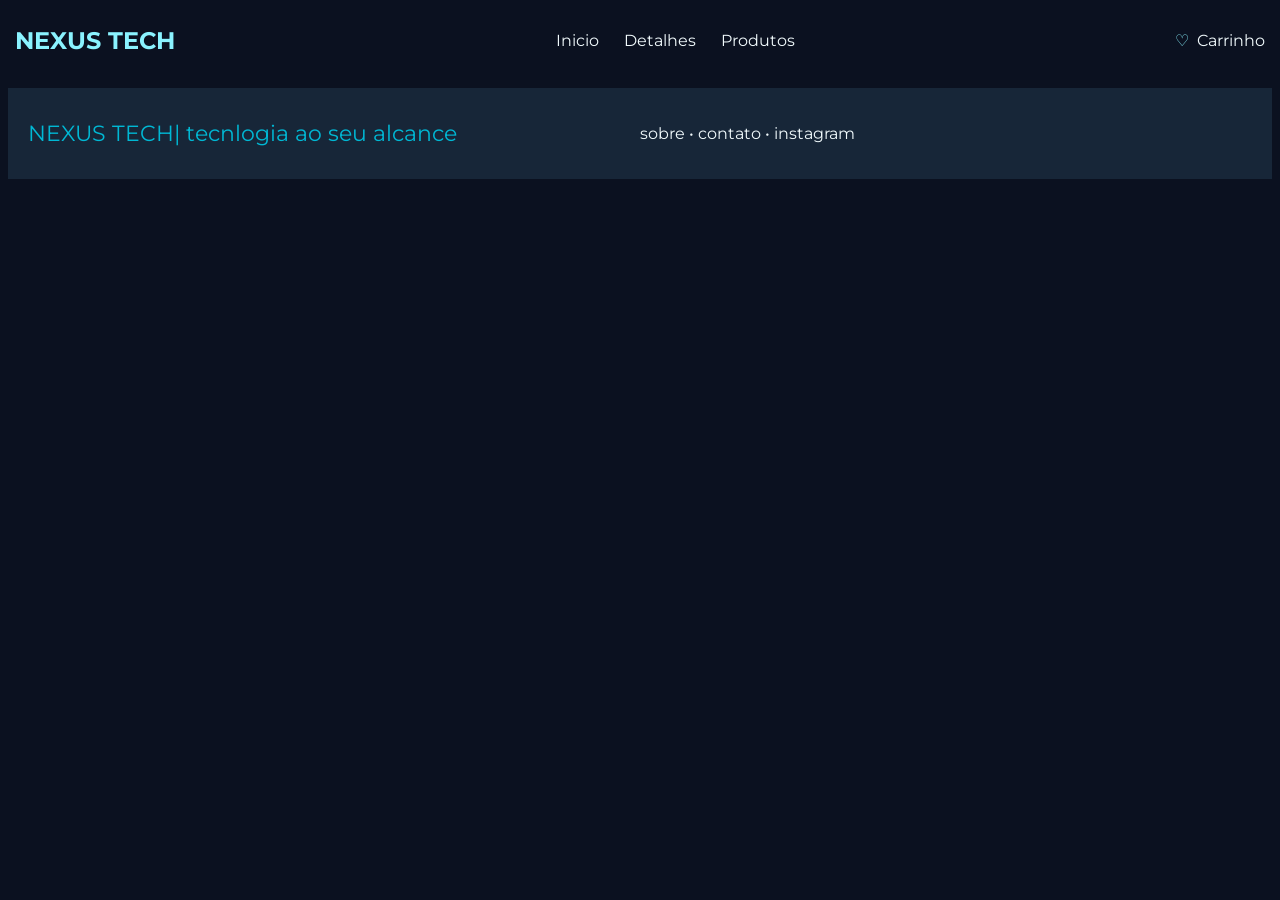
==== produtos.html @ 0dbe6b69 "vesrão_02.02" ====
<!DOCTYPE html>
<html lang="en">
<head>
    <meta charset="UTF-8">
    <meta name="viewport" content="width=device-width, initial-scale=1.0">
    <title>NEXUS TECH</title>
    <link rel="stylesheet" href="estilo.css">
    <link rel="icon" type="image/jpg" href="./imgs/icone.jpg">
</head>
<body>
    <header class="cabecalho" id="cabecalho">
        <h1 class = "logo">NEXUS TECH</h1>
        <nav class = "menu">
            <a href="index.html">Inicio</a>
            <a href="detalhes.html">Detalhes</a>
            <a href="produtos.html">Produtos</a>
        </nav>
        <div class = "carrinho">
            <span>&#9825</span>
            <a href="#">Carrinho</a>
        </div>
    </header>
    <footer class = "rodape">
        <div class = "footer-logo">
            <p>NEXUS TECH| tecnlogia ao seu alcance</p>
        </div>
        <div class = "footer-links">
            <p>sobre &bull; contato &bull; instagram</p>
        </div>
    </footer>
    <script src="js/script.js"></script>
</body>
</html>
---- estilo.css ----
@import url('https://fonts.googleapis.com/css2?family=Montserrat:wght@400;500;600;700&display=swap');
:root{
    --fundo: #0b1120;
    --cards: #172638;
    --claro: #00e5ff;
    --secundario: #00b8d4;
    --destaques: #8af3ff;
    --texto: #f1fafc;

}
/*CABEÇALHO*/
.cabecalho{
    position : fixed;
    top: 0;
    left:0;
    width: 100%;
    z-index: 1000;
    box-sizing: border-box;

    transition: all 0.8s ease;
    height: 80px;

    display: flex;
    justify-content: space-between;
    align-items: center;
    
    background-color: var(--fundo);
    padding: 20px 15px;
}
.cabecalho.reduzido {
    height: 55px;
    padding: 10px 40px;
}
.cabecalho.reduzido .logo {
    font-size: 18px;
}
.logo {
    color: var(--destaques);
    font-size: 24px;
}
.menu {
    display: flex;
    gap: 25px;
}
.menu a {
    color: var(--texto);
    text-decoration: none;
}
.menu a{
    color: var(--texto);
    transition: 0,5s ease;
    text-decoration: none;
}
.menu a:hover {
    background-color: var(--secundario);
    color: var(--fundo);
    border: 1px solid ;
    border-radius: 10px;
    padding: 1px;
}
.carrinho{
    display: flex;
    align-items: center;
    gap: 8px;
}
.carrinho a {
    color: var(--texto);
    text-decoration: none;
}
.carrinho span{
    color: var(--destaques);
}

/*PARTE PRICIPAL*/
body{
    background-color: var(--fundo) ;
    padding-top:80px;
    font-family: montserrat, sans-serif;
}
.banner {
    display: flex;
    color : var(--texto);
}
.banner-principal{
    display: flex;
    justify-content: center;
    width: 100%;
}
.banner-texto a{
    color: var(--texto);
    text-decoration: none;
}
.banner-texto {
    background-color: var(--cards);
    width: 50%;
    height: 300px;
    padding: 30px;
    box-sizing: border-box;
}
.banner-texto-p{
    color: var(--secundario);
}
.banner-imagem {
    width: 50%;
}
.banner-imagem img{
    width: 100%;
    height: 300px;
    object-fit: cover;
}
.destaque{
    padding: 20px;
}
.cards {
    display: flex;
    gap: 20px;
    justify-content: center;
}
.card{
    background-color: var(--cards);
    padding: 15px;
    width: 200px;
    border-radius: 10px;
}
.card p{
    color: var(--texto);
}
.card h2{
    color: var(--destaques);
}
.card img{
    width: 100%;
    height: 170px;
    object-fit: cover;
}
.card a{
    color: var(--claro);
    text-decoration: none;
}
.card a:hover {
    background-color: var(--secundario);
    color: var(--fundo);
    border: 1px solid ;
    border-radius: 10px;
    padding: 2px;
}
.card small{
    color: var(--texto);
}
.produto{
    color: var(--secundario);
    text-transform: uppercase;
    letter-spacing: 1px;
    margin: 0 0 16px 0;
}
.categorias {
    display: flex;
    gap: 0;
    justify-content: center;
}
.categoria{
    background-color: var(--cards);
    color: var(--claro);

    width: 25%;
    text-align: center;
    border: 1px solid var(--secundario);
    border-radius: 10px;
}
.categotia{
    color: var(--destaques);
    transition: 0,5s ease;
    text-decoration: none;
}
.categoria:hover {
    background-color: var(--secundario);
    color: var(--fundo);
    border: 1px solid ;
    border-radius: 10px;
}
.categoria h3{
    font-size: 18px;
    margin-bottom: 10px;
}
.categoria p{
    font-size: 14px;
}
/*RODAPÉ*/
.rodape {
    background-color: var(--cards);
    padding: 10px 20px;

    display: flex;
    align-items: center;

    position: relative;
}
.footer-logo {
    color: var(--secundario);
    font-size: 22px;
}
.footer-links {
    position: absolute;
    left: 50%;

    display:flex;
    gap: 20px;
}
.footer-links p{
    color: var(--texto);
    text-decoration: none;
}
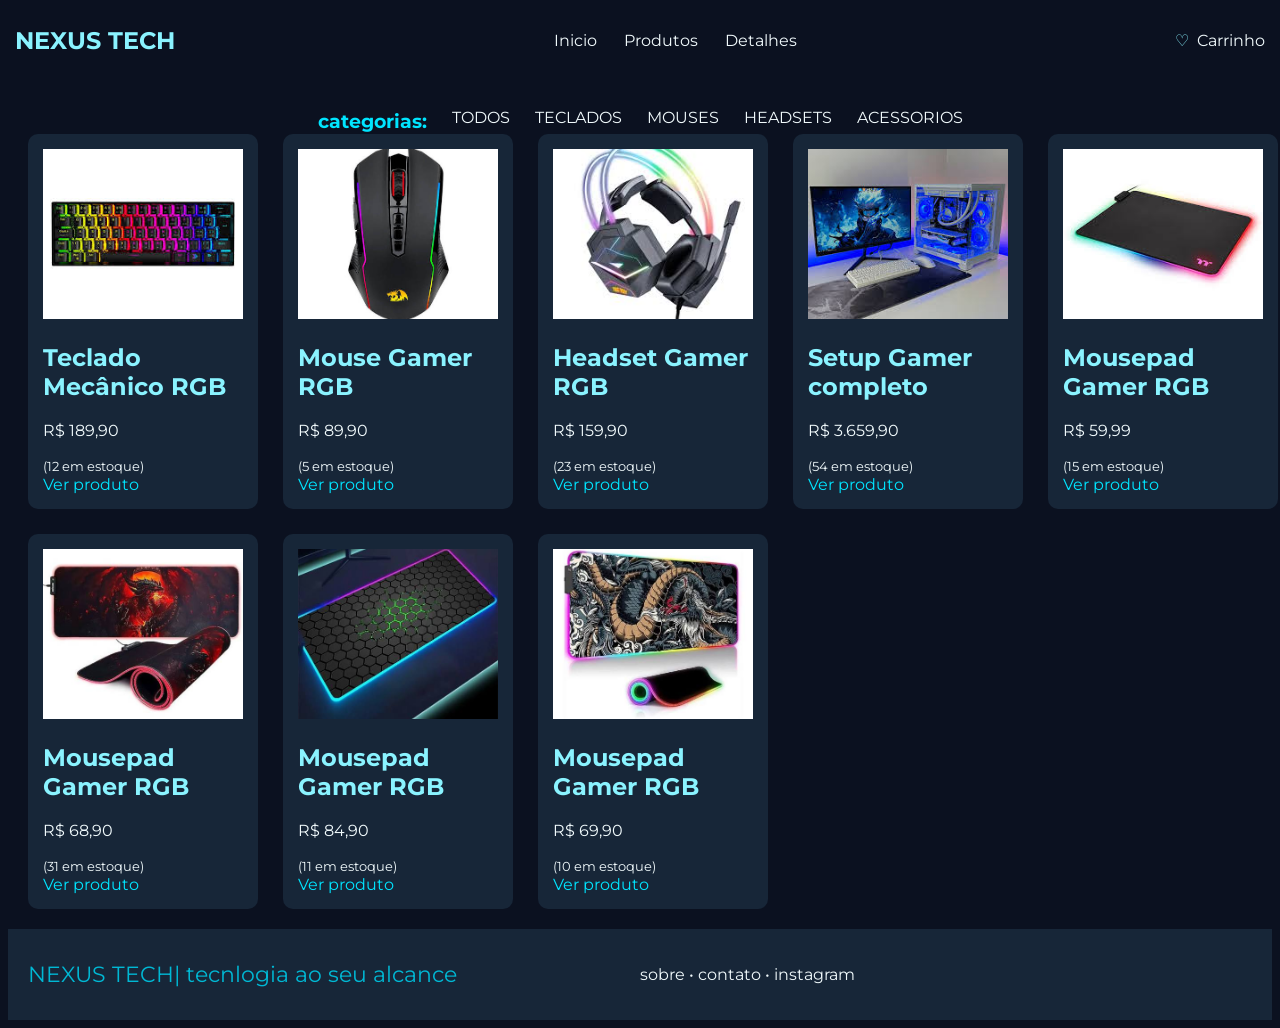
==== commit fd9fca71: "versão_02.03" ====
--- a/produtos.html
+++ b/produtos.html
@@ -1,5 +1,5 @@
 <!DOCTYPE html>
-<html lang="en">
+<html lang="pt-br">
 <head>
     <meta charset="UTF-8">
     <meta name="viewport" content="width=device-width, initial-scale=1.0">
@@ -12,14 +12,101 @@
         <h1 class = "logo">NEXUS TECH</h1>
         <nav class = "menu">
             <a href="index.html">Inicio</a>
+            <a href="produtos.html">Produtos</a>
             <a href="detalhes.html">Detalhes</a>
-            <a href="produtos.html">Produtos</a>
         </nav>
         <div class = "carrinho">
             <span>&#9825</span>
             <a href="#">Carrinho</a>
         </div>
     </header>
+    <main>
+        <section class = "destaque">
+            <div class="ativos">
+                <h3>categorias: </h3>
+                <a href="#">TODOS</a>
+                <a href="#">TECLADOS</a>
+                <a href="#">MOUSES</a>
+                <a href="#">HEADSETS</a>
+                <a href="#">ACESSORIOS</a>
+
+            </div>
+            <div class = "cards" id = "card">
+                <div class = "card">
+                    <img src = "./imgs/teclado_mecanico.jpg"
+                    alt = "Teclado mecanico"/>
+                    <h2>Teclado Mecânico RGB</h2>
+                    <p>R$ 189,90</p>
+                    <small>(12 em estoque)</small>
+                    <br/>
+                    <a href="./detalhes.html">Ver produto</a>
+                </div>
+                <div class = "card">
+                    <img src = "./imgs/mouse_gamer.jpg"
+                    alt = "Mouse gamer"/>
+                    <h2>Mouse Gamer RGB</h2>
+                    <p>R$ 89,90</p>
+                    <small>(5 em estoque)</small>
+                    <br/>
+                    <a href="./detalhes.html">Ver produto</a>
+                </div>
+                <div class = "card">
+                    <img src = "./imgs/headsetgamer.jpg"
+                    alt = "Headset gamer"/>
+                    <h2>Headset Gamer RGB</h2>
+                    <p>R$ 159,90</p>
+                    <small>(23 em estoque)</small>
+                    <br/>
+                    <a href="./detalhes.html">Ver produto</a>
+                </div>
+                <div class = "card">
+                    <img src = "./imgs/pc_gamer.jpg"
+                    alt = "Mousepad gamer"/>
+                    <h2>Setup Gamer completo</h2>
+                    <p>R$ 3.659,90</p>
+                    <small>(54 em estoque)</small>
+                    <br/>
+                    <a href="./detalhes.html">Ver produto</a>
+                </div>
+                <div class = "card">
+                    <img src = "./imgs/mousepad1.jpg"
+                    alt = "Mousepad gamer"/>
+                    <h2>Mousepad Gamer RGB</h2>
+                    <p>R$ 59,99</p>
+                    <small>(15 em estoque)</small>
+                    <br/>
+                    <a href="./detalhes.html">Ver produto</a>
+                </div>
+                <div class = "card">
+                    <img src = "./imgs/mousepad2.jpg"
+                    alt = "Mousepad gamer"/>
+                    <h2>Mousepad Gamer RGB</h2>
+                    <p>R$ 68,90</p>
+                    <small>(31 em estoque)</small>
+                    <br/>
+                    <a href="./detalhes.html">Ver produto</a>
+                </div>
+                <div class = "card">
+                    <img src = "./imgs/mousepad3.jpg"
+                    alt = "Mousepad gamer"/>
+                    <h2>Mousepad Gamer RGB</h2>
+                    <p>R$ 84,90</p>
+                    <small>(11 em estoque)</small>
+                    <br/>
+                    <a href="./detalhes.html">Ver produto</a>
+                </div>
+                <div class = "card">
+                    <img src = "./imgs/mousepad.jpg"
+                    alt = "Mousepad gamer"/>
+                    <h2>Mousepad Gamer RGB</h2>
+                    <p>R$ 69,90</p>
+                    <small>(10 em estoque)</small>
+                    <br/>
+                    <a href="./detalhes.html">Ver produto</a>
+                </div>
+            </div>
+        </section>
+    </main>
     <footer class = "rodape">
         <div class = "footer-logo">
             <p>NEXUS TECH| tecnlogia ao seu alcance</p>
@@ -28,6 +115,6 @@
             <p>sobre &bull; contato &bull; instagram</p>
         </div>
     </footer>
-    <script src="js/script.js"></script>
+    <script src="js/script.js" defer></script>
 </body>
 </html>
--- a/estilo.css
+++ b/estilo.css
@@ -42,18 +42,20 @@
     display: flex;
     gap: 25px;
 }
-.menu a {
-    color: var(--texto);
-    text-decoration: none;
-}
 .menu a{
     color: var(--texto);
-    transition: 0,5s ease;
-    text-decoration: none;
+    transition: 0.5s ease;
+    text-decoration: none;
+    border: 1px solid transparent;
 }
 .menu a:hover {
-    background-color: var(--secundario);
-    color: var(--fundo);
+    color: var(--claro);
+    border: 1px solid ;
+    border-radius: 10px;
+    padding: 1px;
+}
+.carrinho a:hover {
+    color: var(--claro);
     border: 1px solid ;
     border-radius: 10px;
     padding: 1px;
@@ -112,9 +114,9 @@
     padding: 20px;
 }
 .cards {
-    display: flex;
-    gap: 20px;
-    justify-content: center;
+    display: grid;
+    grid-template-columns:  repeat(5, 1fr);
+    gap: 25px;
 }
 .card{
     background-color: var(--cards);
@@ -169,7 +171,7 @@
 }
 .categotia{
     color: var(--destaques);
-    transition: 0,5s ease;
+    transition: 0.5s ease;
     text-decoration: none;
 }
 .categoria:hover {
@@ -177,6 +179,7 @@
     color: var(--fundo);
     border: 1px solid ;
     border-radius: 10px;
+    transition: 0.5s ease;
 }
 .categoria h3{
     font-size: 18px;
@@ -209,4 +212,33 @@
 .footer-links p{
     color: var(--texto);
     text-decoration: none;
+}
+
+/*PAGINA DE PRODUTOS*/
+.ativos {
+    display: flex;
+    justify-content: center;
+    align-items: center;
+    color: var(--claro);
+    gap: 25px;
+}
+.ativos a{
+    text-decoration: none;
+    color: var(--texto);
+    border-bottom: 2px solid transparent;
+    padding-bottom: 5px;
+    transition-duration: 0.5s ;
+}
+.ativos a:hover{
+    color: var(--claro);
+    border-bottom: 2pxsolid var(--claro);
+}
+.ativos h3{
+    margin: 0;
+}
+@media (max-width: 768px) {
+  .banner-principal { flex-direction: column; }
+  .banner-texto, .banner-imagem { width: 100%; }
+  .cards, .categorias { flex-wrap: wrap; }
+  .card, .categoria { width: 100%; max-width: 320px; }
 }
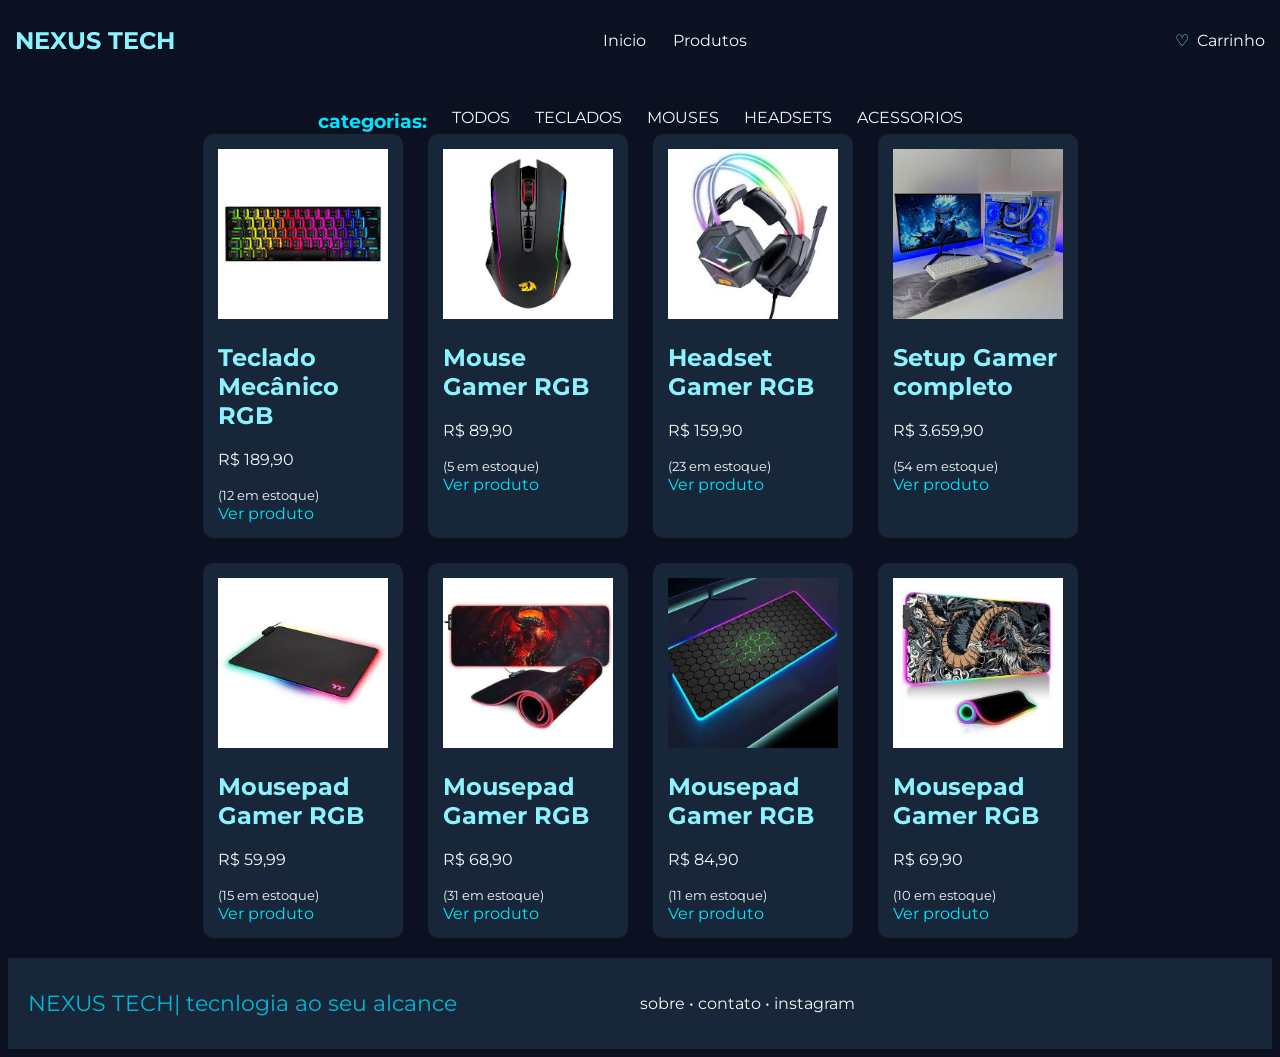
==== commit d50088eb: "versão_2.1.1" ====
--- a/produtos.html
+++ b/produtos.html
@@ -13,7 +13,6 @@
         <nav class = "menu">
             <a href="index.html">Inicio</a>
             <a href="produtos.html">Produtos</a>
-            <a href="detalhes.html">Detalhes</a>
         </nav>
         <div class = "carrinho">
             <span>&#9825</span>
--- a/estilo.css
+++ b/estilo.css
@@ -44,7 +44,7 @@
 }
 .menu a{
     color: var(--texto);
-    transition: 0.5s ease;
+    transition: 0.3s ease;
     text-decoration: none;
     border: 1px solid transparent;
 }
@@ -59,6 +59,7 @@
     border: 1px solid ;
     border-radius: 10px;
     padding: 1px;
+    transition: 0.3s ease;
 }
 .carrinho{
     display: flex;
@@ -115,13 +116,14 @@
 }
 .cards {
     display: grid;
-    grid-template-columns:  repeat(5, 1fr);
+    grid-template-columns:  repeat(4, 200px);
     gap: 25px;
+    justify-content: center;
 }
 .card{
     background-color: var(--cards);
     padding: 15px;
-    width: 200px;
+    width: auto;
     border-radius: 10px;
 }
 .card p{
@@ -145,6 +147,7 @@
     border: 1px solid ;
     border-radius: 10px;
     padding: 2px;
+    transition: 0.3s ease;
 }
 .card small{
     color: var(--texto);
